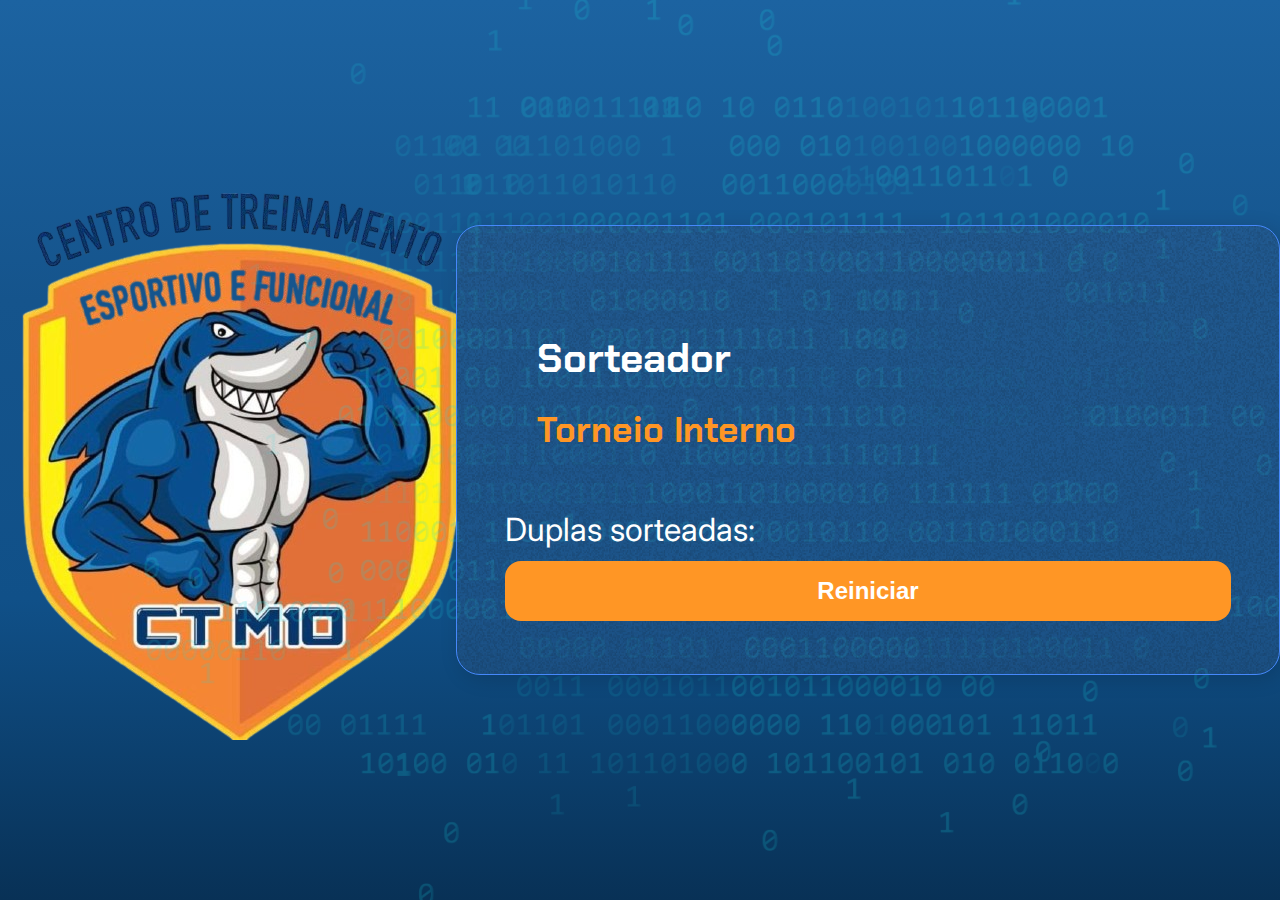
==== resultado.html @ 55b0b2f8 "Add files via upload" ====
<!DOCTYPE html>
<html lang="pt-br">

<head>
    <meta charset="UTF-8">
    <meta name="viewport" content="width=device-width, initial-scale=1.0">
    <link rel="preconnect" href="https://fonts.googleapis.com">
    <link rel="preconnect" href="https://fonts.gstatic.com" crossorigin>
    <link href="https://fonts.googleapis.com/css2?family=Chakra+Petch:wght@700&family=Inter:wght@400;700&display=swap" rel="stylesheet">
    <link rel="stylesheet" href="style.css">
    <link rel="stylesheet" href="resultado.css">
    <link rel="shortcut icon" href="img/aaa.png" type="image/x-icon">
    <title>Arena Savóia - Resultados</title>
</head>

<body>
    <img src="./img/aaa.png" alt="Uma pessoa com capacete de astronauta" class="container__logo" />

    <div class="container">
        <div class="container__conteudo">
            <div class="container__informacoes">
                <h1 class="container__texto-h1"><span class="container__texto_sorteador">Sorteador</span><span class="container__texto-azul"> Torneio Interno </span></h1>
                <div class="container__texto" id="resultado">
                    <label class="texto__paragrafo">Duplas sorteadas: </label>
                </div>

                <div class="container__botoes">
                    <button onclick="reiniciar()" id="btn-reiniciar" class="container__botao">Reiniciar</button>
                </div>
            </div>
            
        </div>
    </div>

    <script src="app.js" defer></script>
</body>

</html>
---- style.css ----
* {
    box-sizing: border-box;
    margin: 0;
    padding: 0;
    color: white;
}

body {
    background: linear-gradient(#1c63a1 0%, #15548c 33.33%, #105088 66.67%, #083156 100%) no-repeat;
    height: 100vh;
    display: flex;
    align-items: center;
    justify-content: center;
}

body::before {
    background-image: url("img/code.png");
    background-repeat: no-repeat;
    background-position: right;
    content: "";
    display: block;
    position: absolute;
    width: 100%;
    height: 100%;
    opacity: 0.4;
}

.container {
    width: 80%;
    min-height: 50vh;
    display: flex;
    align-items: center;
    justify-content: space-between;
    border-radius: 24px;
    border: 1px solid #4688fb;
    box-shadow: 4px 4px 20px 0px rgba(1, 8, 14, 0.15);
    background-image: url("img/Ruido.png");
    background-size: 100% 100%;
    position: relative;
    overflow: hidden;
}

.container__conteudo {
    display: flex;
    align-items: center;
    position: relative;
    width: 100%;
}

.container__informacoes {
    flex: 1;
    padding: 3rem;
}

.container__texto {
    margin: 12px 0;
    display: flex;
    flex-direction: column;
}

.container__texto_sorteador {
    font-size: 40px;
}
.container__texto-azul {
    color: #ff9625;
    display: block;
    font-size: 35px;
}

.container__campo {
    display: flex;
    align-items: center;
    justify-content: space-between;
    margin-bottom: 12px;
}

.container__input {
    width: 130px;
    height: 72px;
    border-radius: 16px;
    background-color: #FFF;
    border: none;
    color: #1692ff;
    padding: 2rem;
    font-size: 24px;
    font-weight: 700;
    font-family: 'Inter', sans-serif;
}

.container__botoes {
    display: flex;
    flex-direction: row;
    gap: 1em;
}

.container__botao {
    border-radius: 16px;
    background: #ff9625;
    padding: 16px 24px;
    font-size: 24px;
    width: 100%;
    font-weight: 700;
    border: none;
    cursor: pointer;
}

.container__botao-desabilitado {
    border-radius: 16px;
    background: #6f6f70;
    padding: 16px 24px;
    font-size: 24px;
    width: 100%;
    font-weight: 700;
    border: none;
    cursor: not-allowed;
}

h1 {
    font-family: 'Chakra Petch', sans-serif;
    font-size: 72px;
    font-style: normal;
    font-weight: 700;
    line-height: 100%;
    padding: 2rem;
}

.texto__paragrafo {
    color: #FFF;
    font-family: 'Inter';
    font-size: 32px;
    font-style: normal;
    font-weight: 400;
    line-height: normal;
}

.container__logo {
    max-width: 100%;
    height: auto;
    margin-top: 2rem;
}

button:disabled {
    background-color: gray;
}
---- resultado.css ----
@media screen and (max-width: 1250px) {
    .container__logo {
        display: none;
    }

    h1 {
        font-size: 50px;
    }
}

@media screen and (max-width: 900px) {

    body {
        position: relative; /* Define o position do body para relative */
    }

    .container__logo {
        display: block; /* Permite centralizar */
        margin: 0 auto; /* Margens automáticas para centralizar */
        width: 13vh; /* Ajuste a largura conforme necessário */
        height: auto; /* Ajuste a altura conforme necessário */
        position: absolute; /* Posiciona a imagem absolutamente */
        top: 2.5%; /* Ajuste a distância do topo */
        left: 50%; /* Centraliza horizontalmente */
        transform: translateX(-50%); /* Ajusta o posicionamento para o centro */
    }

    .container__informacoes {
        flex: 1;
        padding: 1.5rem;
        text-align: center; /* Centraliza o texto */
    }

    .container__texto {
        white-space: pre;
        
    }
    
    h1 {
        font-size: 2.7rem;
        text-align: center; /* Centraliza o h1 */
    }

    .container__texto-h1 {
        padding: 0;
        margin-left: 0rem;
        margin-bottom: 2rem;
        font-size: 2.5rem;
    }

    .container__texto_sorteador {
        margin-left: 1rem;
    }

    .container__texto-azul {
        white-space: pre;
    }
    
    .container__campo {
        display: flex;
        align-items: center;
        text-align: center;
        margin-bottom: 12px;
        flex-direction: column;
        margin-left: 2.5rem;
        margin-top: 0.5rem;
    }

    .texto__paragrafo {
        font-size: 1.4rem;
        font-weight: 700;
        text-align: center; /* Centraliza o texto */
        margin-bottom: 0.7rem;
        margin-left: 18%;
    }

    .container__input {
        width: 80%;
        height: 1rem;
        text-align: center;
    }

    .container__botoes {
        display: flex;
        flex-direction: column;
        gap: 1em;
        width: 90%;
        margin-left: auto;
        margin-right: auto;
        margin-top: 2rem;
        justify-content: center; /* Centraliza os botões verticalmente */
        text-align: center; /* Centraliza o texto do botão */
    }

    .container__texto {
        width: 80%;
    }

    #resultado {
        text-align: left; /* Alinha o texto para a esquerda */
        font-size: 16px;
        font-family:Arial, Helvetica, sans-serif;
        font-weight: 500;
    }

}
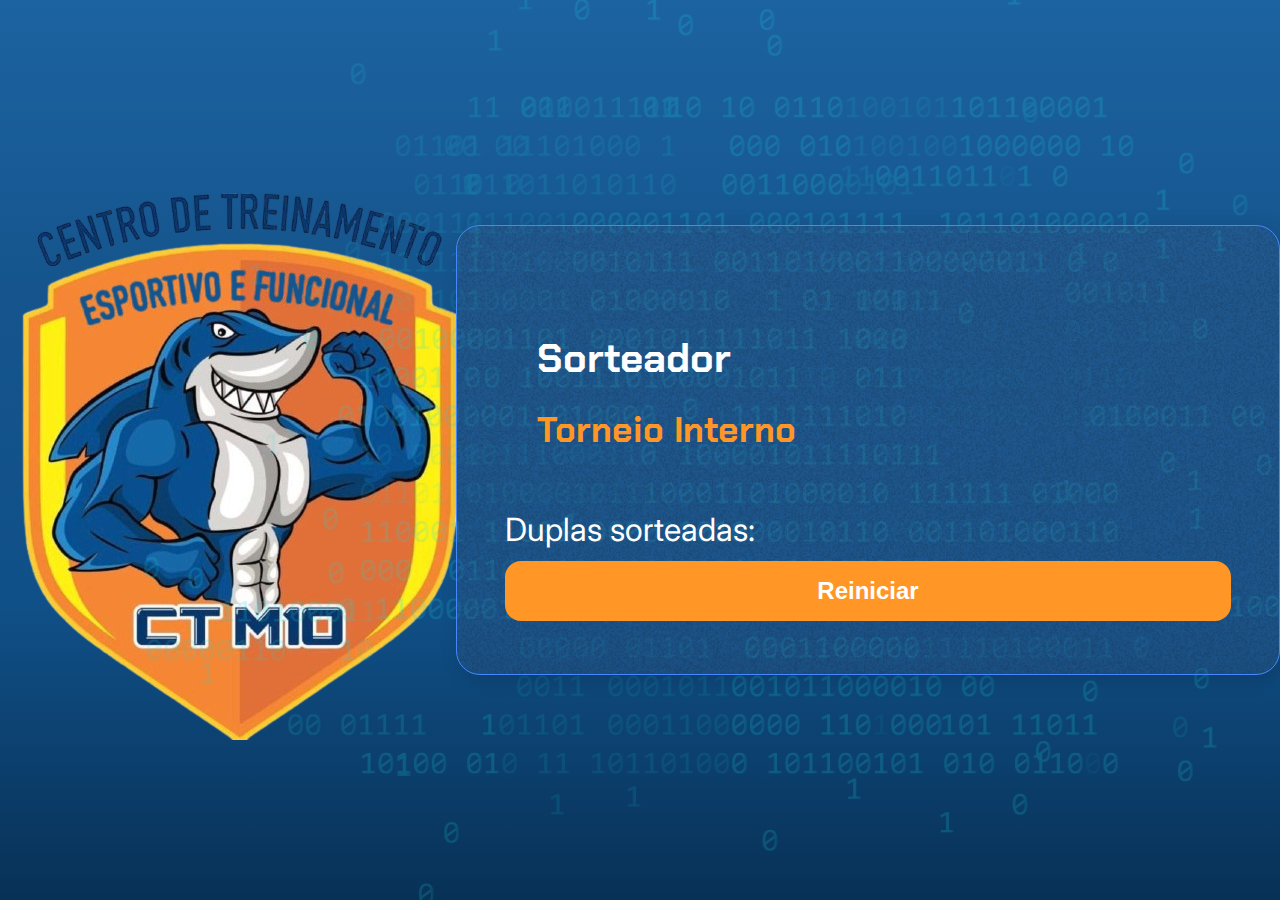
==== commit 89bcec15: "Update resultado.html" ====
--- a/resultado.html
+++ b/resultado.html
@@ -10,7 +10,7 @@
     <link rel="stylesheet" href="style.css">
     <link rel="stylesheet" href="resultado.css">
     <link rel="shortcut icon" href="img/aaa.png" type="image/x-icon">
-    <title>Arena Savóia - Resultados</title>
+    <title>CT M10 - Resultados</title>
 </head>
 
 <body>
@@ -35,4 +35,4 @@
     <script src="app.js" defer></script>
 </body>
 
-</html>+</html>
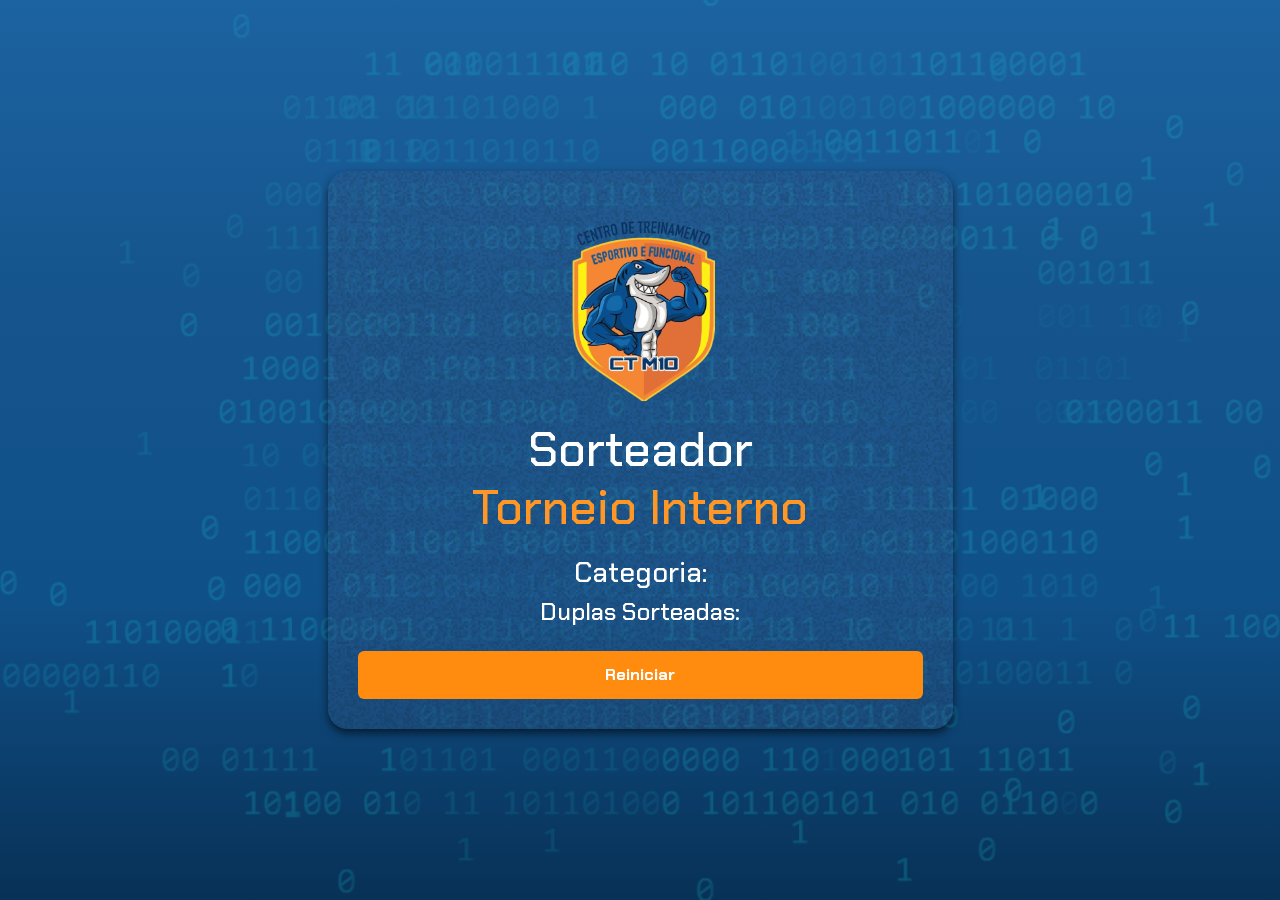
==== commit 2711f154: "Novo" ====
--- a/resultado.html
+++ b/resultado.html
@@ -1,38 +1,30 @@
 <!DOCTYPE html>
 <html lang="pt-br">
-
 <head>
     <meta charset="UTF-8">
     <meta name="viewport" content="width=device-width, initial-scale=1.0">
+    <title>CT M10 - Resultados</title>
+    <link rel="shortcut icon" href="img/brasao.png" type="image/x-icon">
+    <link rel="stylesheet" href="https://cdn.jsdelivr.net/npm/bootstrap@4.6.2/dist/css/bootstrap.min.css">
     <link rel="preconnect" href="https://fonts.googleapis.com">
     <link rel="preconnect" href="https://fonts.gstatic.com" crossorigin>
     <link href="https://fonts.googleapis.com/css2?family=Chakra+Petch:wght@700&family=Inter:wght@400;700&display=swap" rel="stylesheet">
-    <link rel="stylesheet" href="style.css">
-    <link rel="stylesheet" href="resultado.css">
-    <link rel="shortcut icon" href="img/aaa.png" type="image/x-icon">
-    <title>CT M10 - Resultados</title>
+    <link rel="stylesheet" href="style.css"> 
 </head>
-
 <body>
-    <img src="./img/aaa.png" alt="Uma pessoa com capacete de astronauta" class="container__logo" />
-
-    <div class="container">
-        <div class="container__conteudo">
-            <div class="container__informacoes">
-                <h1 class="container__texto-h1"><span class="container__texto_sorteador">Sorteador</span><span class="container__texto-azul"> Torneio Interno </span></h1>
-                <div class="container__texto" id="resultado">
-                    <label class="texto__paragrafo">Duplas sorteadas: </label>
-                </div>
-
-                <div class="container__botoes">
-                    <button onclick="reiniciar()" id="btn-reiniciar" class="container__botao">Reiniciar</button>
-                </div>
-            </div>
+    <div class="container-fluid d-flex align-items-center justify-content-center min-vh-100"> 
+        <div class="container col-md-8 col-lg-6 mx-auto">
+            <img src="img/brasao.png" alt="Logo" class="container__logo"> 
+            <h1>Sorteador<br><span style="color: #FF9625;">Torneio Interno</span></h1>
+            <h3 class="text-white text-center">Categoria: <span id="categoria-resultado" style="color: #FF9625;"></span></h3> 
+            <h4 class="text-white text-center">Duplas Sorteadas:</h4> 
+            <div class="d-flex">
+                <ul id="lista-duplas" class="ml-4"></ul> 
+            </div> <div id="resultado"> </div>
             
+            <button type="submit" id="btn-reiniciar" class="btn btn-primary btn-block">Reiniciar</button>
         </div>
     </div>
-
     <script src="app.js" defer></script>
 </body>
-
-</html>
+</html>--- a/style.css
+++ b/style.css
@@ -1,145 +1,90 @@
-* {
-    box-sizing: border-box;
-    margin: 0;
-    padding: 0;
+/* style.css */
+body {
+    background: linear-gradient(#1c63a1 0%, #15548c 33.33%, #105088 66.67%, #083156 100%) no-repeat;
+    background-attachment: fixed; /* Fixa o background */
+    background-size: cover; /* Ajusta o background para cobrir a tela */
+    font-family: 'Chakra Petch', sans-serif;
     color: white;
 }
 
-body {
-    background: linear-gradient(#1c63a1 0%, #15548c 33.33%, #105088 66.67%, #083156 100%) no-repeat;
-    height: 100vh;
-    display: flex;
-    align-items: center;
-    justify-content: center;
-}
-
 body::before {
-    background-image: url("img/code.png");
+    background-image: url("img/code.png"); /* Substitua pelo caminho da sua imagem */
     background-repeat: no-repeat;
-    background-position: right;
+    background-position: center; /* Centraliza a imagem */
+    background-size: cover; /* Ajusta a imagem para cobrir toda a área */
     content: "";
     display: block;
-    position: absolute;
+    position: fixed; /* Fixa a imagem no fundo */
+    top: 0;
+    left: 0;
     width: 100%;
     height: 100%;
     opacity: 0.4;
+    z-index: -1; /* Garante que a imagem fique atrás do conteúdo */
 }
 
 .container {
-    width: 80%;
-    min-height: 50vh;
-    display: flex;
-    align-items: center;
-    justify-content: space-between;
-    border-radius: 24px;
-    border: 1px solid #4688fb;
-    box-shadow: 4px 4px 20px 0px rgba(1, 8, 14, 0.15);
-    background-image: url("img/Ruido.png");
-    background-size: 100% 100%;
-    position: relative;
-    overflow: hidden;
-}
-
-.container__conteudo {
-    display: flex;
-    align-items: center;
-    position: relative;
-    width: 100%;
-}
-
-.container__informacoes {
-    flex: 1;
-    padding: 3rem;
-}
-
-.container__texto {
-    margin: 12px 0;
-    display: flex;
-    flex-direction: column;
-}
-
-.container__texto_sorteador {
-    font-size: 40px;
-}
-.container__texto-azul {
-    color: #ff9625;
-    display: block;
-    font-size: 35px;
-}
-
-.container__campo {
-    display: flex;
-    align-items: center;
-    justify-content: space-between;
-    margin-bottom: 12px;
-}
-
-.container__input {
-    width: 130px;
-    height: 72px;
-    border-radius: 16px;
-    background-color: #FFF;
-    border: none;
-    color: #1692ff;
-    padding: 2rem;
-    font-size: 24px;
-    font-weight: 700;
-    font-family: 'Inter', sans-serif;
-}
-
-.container__botoes {
-    display: flex;
-    flex-direction: row;
-    gap: 1em;
-}
-
-.container__botao {
-    border-radius: 16px;
-    background: #ff9625;
-    padding: 16px 24px;
-    font-size: 24px;
-    width: 100%;
-    font-weight: 700;
-    border: none;
-    cursor: pointer;
-}
-
-.container__botao-desabilitado {
-    border-radius: 16px;
-    background: #6f6f70;
-    padding: 16px 24px;
-    font-size: 24px;
-    width: 100%;
-    font-weight: 700;
-    border: none;
-    cursor: not-allowed;
+    background-image: url('img/Ruido.png'); /* Substitua pelo caminho da sua imagem */
+    background-size: cover;
+    border-radius: 20px;
+    box-shadow: 0 4px 8px rgba(0, 0, 0, 0.6);
+    padding: 30px;
+    max-height: calc(100vh - 40px);
+    overflow-y: auto;
 }
 
 h1 {
     font-family: 'Chakra Petch', sans-serif;
-    font-size: 72px;
-    font-style: normal;
-    font-weight: 700;
-    line-height: 100%;
-    padding: 2rem;
+    font-size: 2.5rem;
+    text-align: center;
+    margin-bottom: 20px;
 }
 
-.texto__paragrafo {
-    color: #FFF;
-    font-family: 'Inter';
-    font-size: 32px;
-    font-style: normal;
-    font-weight: 400;
-    line-height: normal;
+.form-group label {
+    font-weight: bold;
+}
+
+.form-control {
+    background-color: #e3e3e3;
+    color: #007be7;
+    border: none;
+    padding: 20px 20px;
+    border-radius: 6px;
+    text-align: center; /* Centraliza o texto horizontalmente */
+}
+
+.btn-primary {
+    background-color: #ff8b0f;
+    border: none;
+    font-weight: bold;
+    padding: 12px 20px;
+    border-radius: 6px;
 }
 
 .container__logo {
-    max-width: 100%;
+    width: 150px; /* Ajuste conforme necessário */
     height: auto;
-    margin-top: 2rem;
+    display: block;
+    margin: 20px auto;
 }
 
-button:disabled {
-    background-color: gray;
+.form-group label {
+    font-weight: bold;
+    font-size: 1.2rem; /* Ajuste o tamanho da fonte conforme desejado */
 }
 
+#btn:hover {
+    background-color: #ff8b0f; 
+    border-color: #ff9f39; 
+  }
+  
+  #btn:active {
+    background-color: #ca7214; 
+    border-color: #ca7214;
+  }
+
+@media (min-width: 768px) {
+    h1 {
+        font-size: 3rem;
+    }
+}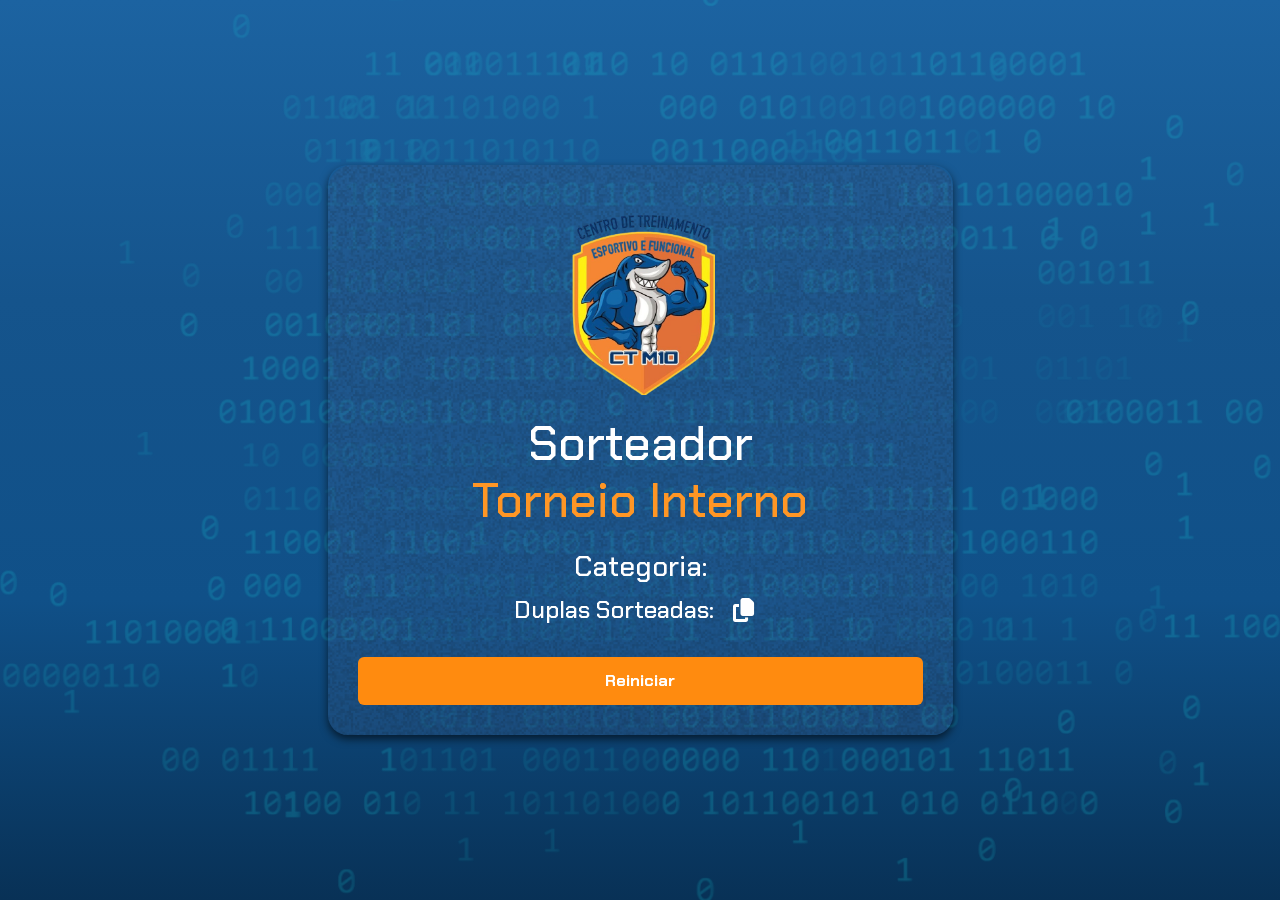
==== commit 55b099c9: "Commit" ====
--- a/resultado.html
+++ b/resultado.html
@@ -3,28 +3,30 @@
 <head>
     <meta charset="UTF-8">
     <meta name="viewport" content="width=device-width, initial-scale=1.0">
-    <title>CT M10 - Resultados</title>
+    <title>CTM10 - Resultados</title>
     <link rel="shortcut icon" href="img/brasao.png" type="image/x-icon">
+    <!-- Bootstrap CSS - https://getbootstrap.com/ -->
     <link rel="stylesheet" href="https://cdn.jsdelivr.net/npm/bootstrap@4.6.2/dist/css/bootstrap.min.css">
     <link rel="preconnect" href="https://fonts.googleapis.com">
     <link rel="preconnect" href="https://fonts.gstatic.com" crossorigin>
     <link href="https://fonts.googleapis.com/css2?family=Chakra+Petch:wght@700&family=Inter:wght@400;700&display=swap" rel="stylesheet">
+    <!-- Ícones por Font Awesome - https://fontawesome.com/license --> 
+    <link rel="stylesheet" href="https://cdnjs.cloudflare.com/ajax/libs/font-awesome/6.2.0/css/all.min.css">
     <link rel="stylesheet" href="style.css"> 
 </head>
 <body>
     <div class="container-fluid d-flex align-items-center justify-content-center min-vh-100"> 
         <div class="container col-md-8 col-lg-6 mx-auto">
             <img src="img/brasao.png" alt="Logo" class="container__logo"> 
-            <h1>Sorteador<br><span style="color: #FF9625;">Torneio Interno</span></h1>
+            <h1><span>Sorteador<br></span> <span style="color: #FF9625;">Torneio Interno</span></h1>
             <h3 class="text-white text-center">Categoria: <span id="categoria-resultado" style="color: #FF9625;"></span></h3> 
-            <h4 class="text-white text-center">Duplas Sorteadas:</h4> 
+            <h4 class="text-white text-center">Duplas Sorteadas: <button alt="Ícones por Font Awesome" id="copiar-resultados" class="btn"><i class="fas fa-copy"></i><span id="mensagem-copia"></span></button> </h4> 
             <div class="d-flex">
                 <ul id="lista-duplas" class="ml-4"></ul> 
             </div> <div id="resultado"> </div>
-            
             <button type="submit" id="btn-reiniciar" class="btn btn-primary btn-block">Reiniciar</button>
         </div>
     </div>
     <script src="app.js" defer></script>
 </body>
-</html>+</html>
--- a/style.css
+++ b/style.css
@@ -37,10 +37,24 @@
     font-family: 'Chakra Petch', sans-serif;
     font-size: 2.5rem;
     text-align: center;
-    margin-bottom: 20px;
+    margin-bottom: 20px; 
 }
 
-.form-group label {
+h4 span:last-child { /* Seleciona o último span dentro do h1 */
+    display: flex;
+    align-items: center;
+    justify-content: center;
+  }
+
+  #copiar-resultados i {
+    font-size: 1.5rem;
+    color: white; 
+  }
+
+#mensagem-copia {
+    display: none; /* Oculta a mensagem inicialmente */
+    margin-left: 10px; /* Espaçamento entre o botão e a mensagem */
+    color: #ff8b0f; /* Cor da mensagem de sucesso */
     font-weight: bold;
 }
 
@@ -50,7 +64,7 @@
     border: none;
     padding: 20px 20px;
     border-radius: 6px;
-    text-align: center; /* Centraliza o texto horizontalmente */
+    text-align: left; /* Centraliza o texto horizontalmente */
 }
 
 .btn-primary {
@@ -76,15 +90,76 @@
 #btn:hover {
     background-color: #ff8b0f; 
     border-color: #ff9f39; 
-  }
+}
   
-  #btn:active {
+#btn:active {
     background-color: #ca7214; 
     border-color: #ca7214;
+}
+
+#btn-reiniciar:hover {
+    background-color: #ff8b0f; 
+    border-color: #ff9f39; 
+}
+  
+#btn-reiniciar:active {
+    background-color: #ca7214; 
+    border-color: #ca7214;
+}
+
+/* Estilo do Switch */
+
+.switch-container { /* Aplicamos Flexbox apenas à div com a classe switch-container */
+    display: flex;
+    align-items: center; /* Centraliza verticalmente */
   }
 
+.switch-label {
+    display: inline-block;
+    position: relative;
+    width: 50px;
+    height: 25px;
+    margin-left: auto; /* Espaçamento entre o switch e o texto */
+}
+
+.switch-label input {
+    display: none; /* Esconde o checkbox padrão */
+}
+
+.switch-slider {
+    position: absolute;
+    top: 0;
+    left: 0;
+    right: 0;
+    bottom: 0;
+    background-color: #ccc; /* Cor do switch desativado */
+    border-radius: 25px; /* Borda arredondada */
+    transition: 0.3s; /* Transição suave */
+}
+
+.switch-slider::before {
+    content: "";
+    position: absolute;
+    top: 3px;
+    left: 4px;
+    width: 17px;
+    height: 17px;
+    background-color: white; /* Cor da bolinha */
+    border-radius: 50%; /* Bolinha redonda */
+    transition: 0.3s; /* Transição suave */
+}
+
+.switch-label input:checked + .switch-slider {
+    background-color: #ff8b0f; /* Cor do switch ativado */
+}
+
+.switch-label input:checked + .switch-slider::before {
+    transform: translateX(25px); /* Move a bolinha para a direita */
+}
+  
+
 @media (min-width: 768px) {
-    h1 {
-        font-size: 3rem;
-    }
+  h1 {
+    font-size: 3rem;
+  }
 }